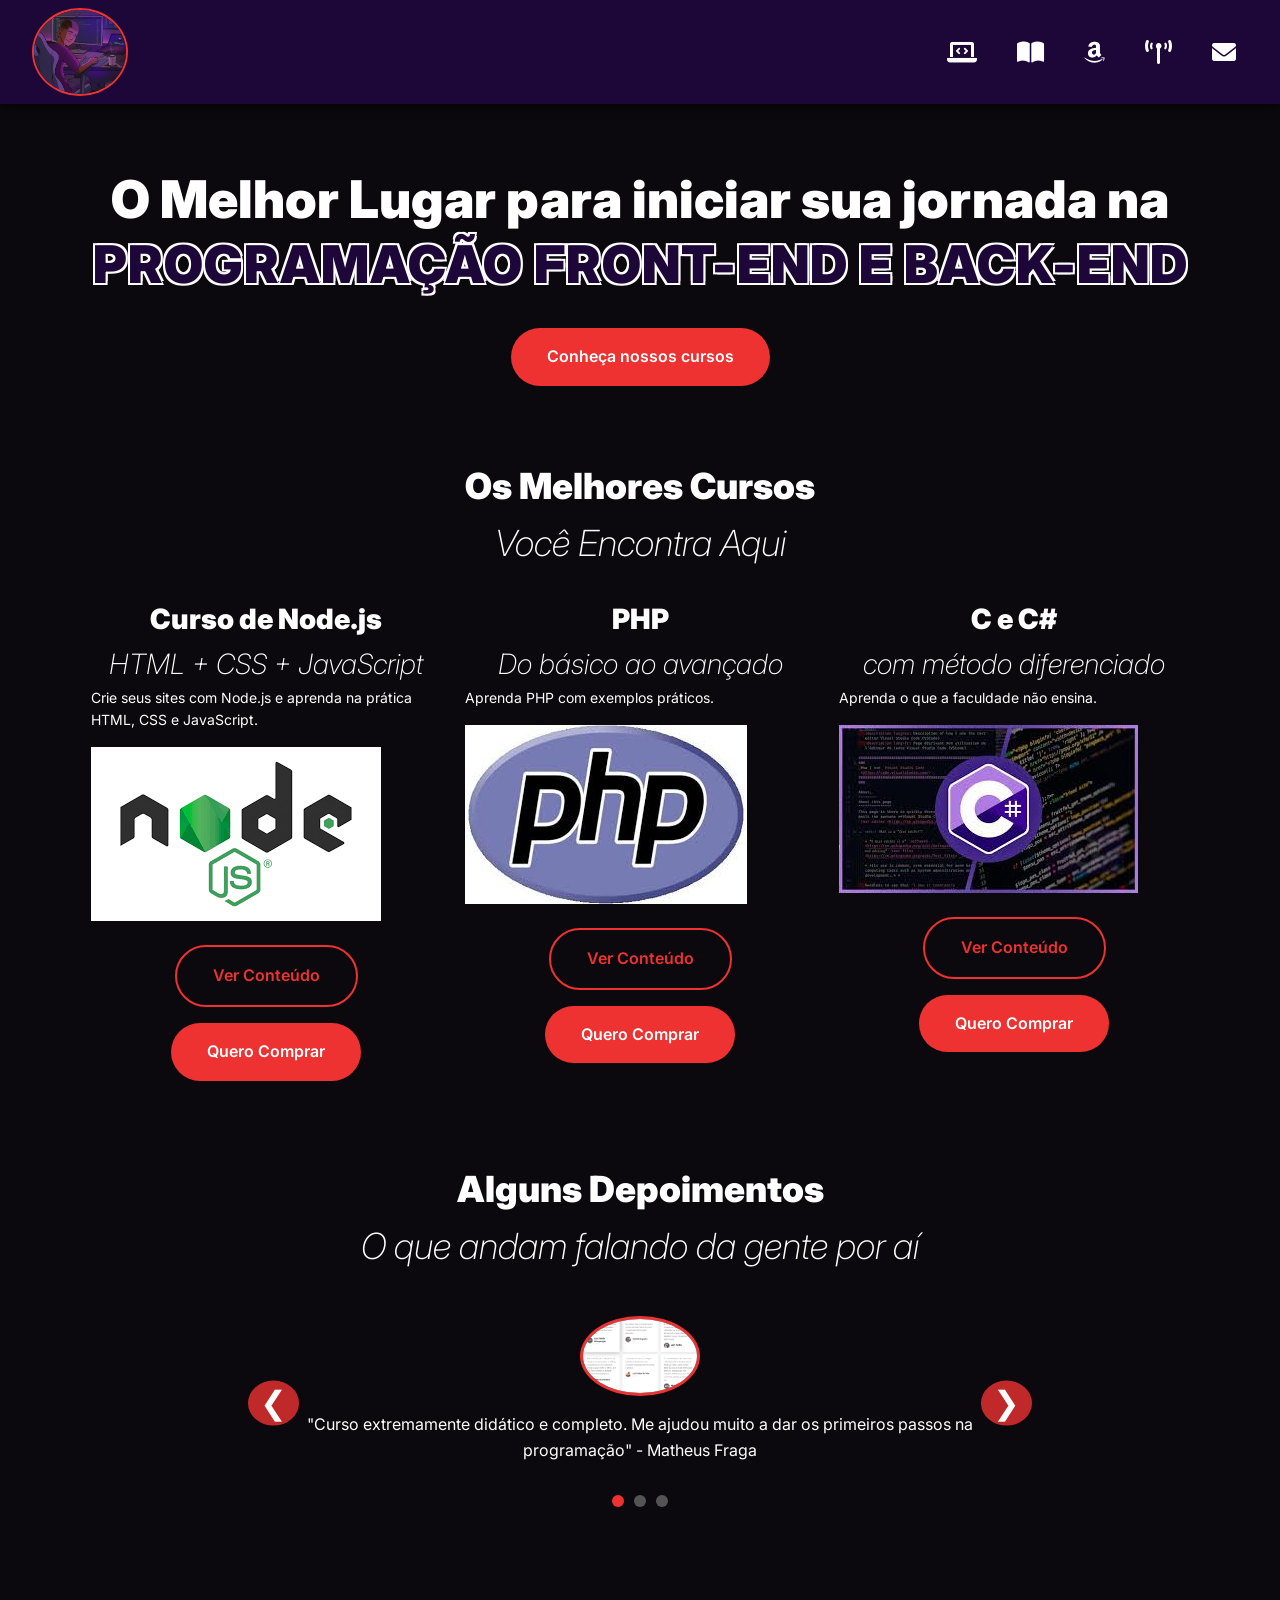
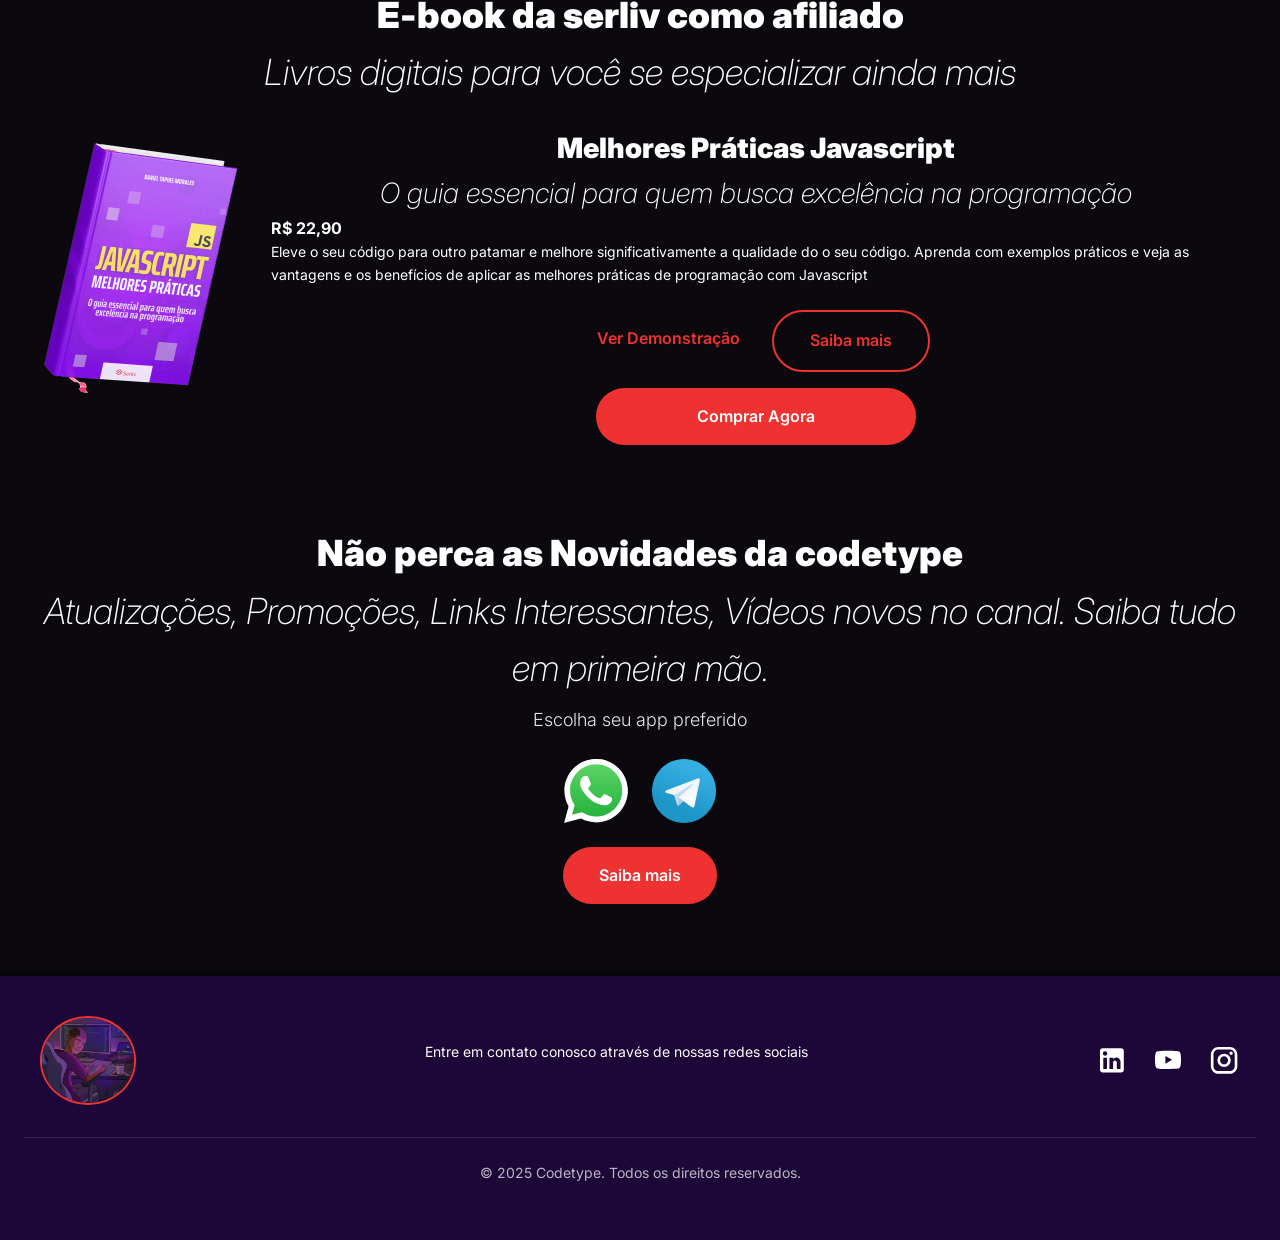
==== site codetype/index.html @ cc18e25d "Enviando atualizacao ao github" ====
<!DOCTYPE html>
<html lang="pt-br">

<head>
    <meta charset="UTF-8" />
    <meta name="viewport" content="width=device-width, initial-scale=1" />
    <title>Codetype</title>
    <link rel="preconnect" href="https://fonts.googleapis.com" />
    <link rel="preconnect" href="https://fonts.gstatic.com" crossorigin />
    <link href="https://fonts.googleapis.com/css2?family=Inter:wght@100..900&display=swap" rel="stylesheet" />

    <link rel="stylesheet" href="normalize/normalize.css" />
    <link rel="stylesheet" href="style/estilo.css" />

    <link rel="stylesheet" href="https://cdnjs.cloudflare.com/ajax/libs/font-awesome/6.0.0-beta3/css/all.min.css"
        integrity="sha512-Fo3rlrZj/k7ujTnHg4CGR2D7kSs0v4LLanw2qksYuRlEzO+tcaEPQogQ0KaoGN26/zrn20ImR1DfuLWnOo7aBA=="
        crossorigin="anonymous" referrerpolicy="no-referrer" />
</head>

<body class="no-js">

    <header class="header" role="banner">
        <div class="header__container">
            <div class="header__logo">
                <img src="images/programador.jpg" alt="Codetype Logotipo" />
            </div>

            <button class="mobile-menu-toggle" id="menu-toggle" aria-label="Abrir menu" aria-expanded="false"
                aria-controls="nav-menu">
                <span class="hamburger-line"></span>
                <span class="hamburger-line"></span>
                <span class="hamburger-line"></span>
            </button>

            <nav class="nav-menu" id="nav-menu" role="navigation" aria-label="Menu principal">
                <ul>
                    <li><a href="#courses"><i class="fas fa-laptop-code"></i> <span>Cursos Codetype</span></a></li>
                    <li><a href="#ebooks"><i class="fas fa-book-open"></i> <span>E-book da Serliv</span></a></li>
                    <li><a href="#amazon"><i class="fab fa-amazon"></i> <span>Produtos</span></a></li>
                    <li><a href="#channels"><i class="fas fa-broadcast-tower"></i> <span>Canais</span></a></li>
                    <li><a href="#socialmedia"><i class="fas fa-envelope"></i> <span>Contatos</span></a></li>
                </ul>
            </nav>
        </div>
    </header>

    <div class="menu-overlay" id="menu-overlay"></div>

    <main>
        <section class="hero">
            <div class="container">
                <h1 class="hero__title">
                    O Melhor Lugar para iniciar sua jornada na
                    <span class="hero__title--upper">Programação <span class="no-wrap">Front-end e
                            Back-end</span></span>
                </h1>
                <a href="#courses" class="btn hero__cta">Conheça nossos cursos</a>
            </div>
        </section>

        <section class="courses container" id="courses">
            <div class="courses__title">
                <h2 class="h2">Os Melhores Cursos <span class="title--thin">Você Encontra Aqui</span></h2>
            </div>

            <div class="courses__carousel" data-carousel>
                <div class="courses__list" data-carousel-wrapper>
                    <article class="courses__card" data-carousel-item>
                        <div class="courses__card__content">
                            <h3 class="h3">Curso de Node.js <span class="title--thin">HTML + CSS + JavaScript</span>
                            </h3>
                            <p>Crie seus sites com Node.js e aprenda na prática HTML, CSS e JavaScript.</p>
                            <img src="images/node.png" alt="Capa curso Node.js" class="courses__card__img" />

                            <div class="courses__card__ctas">
                                <a href="#" class="btn btn--stroke">Ver Conteúdo</a>
                                <a href="#" class="btn">Quero Comprar</a>
                            </div>
                        </div>
                    </article>

                    <article class="courses__card" data-carousel-item>
                        <div class="courses__card__content">
                            <h3 class="h3">PHP <span class="title--thin">Do básico ao avançado</span></h3>
                            <p>Aprenda PHP com exemplos práticos.</p>
                            <img src="images/php.jpeg" alt="Capa curso PHP" class="courses__card__img" />

                            <div class="courses__card__ctas">
                                <a href="#" class="btn btn--stroke">Ver Conteúdo</a>
                                <a href="#" class="btn">Quero Comprar</a>
                            </div>
                        </div>
                    </article>

                    <article class="courses__card" data-carousel-item>
                        <div class="courses__card__content">
                            <h3 class="h3">C e C#<span class="title--thin">com método diferenciado</span></h3>
                            <p>Aprenda o que a faculdade não ensina.</p>
                            <img src="images/c.jpeg" alt="Capa curso C" class="courses__card__img" />
                            <div class="courses__card__ctas">
                                <a href="#" class="btn btn--stroke">Ver Conteúdo</a>
                                <a href="#" class="btn">Quero Comprar</a>
                            </div>
                        </div>
                    </article>
                </div>
            </div>
        </section>

        <section class="testimonials container" aria-label="Depoimentos">
            <h2 class="h2">Alguns Depoimentos <span class="title--thin">O que andam falando da gente por aí</span></h2>

            <div class="testimonials__carousel" id="testimonial-carousel">
                <button class="carousel__btn carousel__btn--prev" aria-label="Depoimento anterior">&#10094;</button>

                <div class="testimonials__carousel__wrapper" data-carousel-wrapper>
                    <article class="testimonial-item" data-carousel-item>
                        <img src="images/depoimentos-curso-matheus-fraga-fabrica-de-apps.png"
                            alt="Depoimento 01 - Curso bastante didático" />
                        <blockquote> "Curso extremamente didático e completo. Me ajudou muito a dar os primeiros passos
                            na programação" - Matheus Fraga
                        </blockquote>
                    </article>
                    <article class="testimonial-item" data-carousel-item>
                        <img src="images/depoimentos.jpeg"
                            alt="Depoimento 02 - Simplesmente o melhor curso de fundamentos" />
                        <blockquote> Simplesmente o melhor curso de fundamentos que já fiz. Recomendo muito para
                            iniciantes! - Ana Silva
                        </blockquote>
                    </article>

                    <article class="testimonial-item" data-carousel-item>
                        <img src="images/depoimentos-curso-matheus-fraga-fabrica-de-apps.png"
                            alt="Depoimento 03 - Aprendi muito rápido" />
                        <blockquote> Aprendi muito rápido e com exemplos práticos. O suporte também é muito bom! - Ana
                            Silva
                        </blockquote>
                    </article>
                </div>

                <button class="carousel__btn carousel__btn--next" aria-label="Próximo depoimento">&#10095;</button>
                <div class="carousel-indicators" role="tablist" aria-label="Indicadores de depoimentos">
                    <button role="tab" aria-selected="true" aria-controls="testimonial-0" id="indicator-0"
                        tabindex="0"></button>
                    <button role="tab" aria-selected="false" aria-controls="testimonial-1" id="indicator-1"
                        tabindex="-1"></button>
                    <button role="tab" aria-selected="false" aria-controls="testimonial-2" id="indicator-2"
                        tabindex="-1"></button>
                </div>
            </div>
        </section>

        <section class="books container" id="ebooks">
            <h2 class="h2">E-book da serliv como afiliado <span class="title--thin"> Livros digitais para você se
                    especializar ainda mais</span></h2>
            <div class="books__list">
                <article class="books__card">
                    <img src="images/melhorias-js (1).png" alt="Melhores Práticas Javascript"
                        class="books__card__img" />
                    <div class="books__card__content">
                        <h3 class="h3">Melhores Práticas Javascript <span class="title--thin"> O guia essencial para
                                quem busca excelência na programação</span></h3>
                        <h4 class="books__card__price">R$ 22,90</h4>
                        <p>Eleve o seu código para outro patamar e melhore significativamente a qualidade do o seu
                            código. Aprenda com exemplos práticos e veja as vantagens e os benefícios de aplicar as
                            melhores práticas de programação com Javascript</p>
                        <div class="books__card__ctas">
                            <div class="books__card__ctas-group">
                                <a href="https://drive.google.com/file/d/1xcwOqrZ287QyJivQ5qEngwfHOlJfB3HP/view"
                                    class="btn btn--ghost" target="_blank" rel="noopener noreferrer">Ver
                                    Demonstração</a>
                                <a href="#" class="btn btn--stroke">Saiba mais</a>
                            </div>
                            <a href="https://pay.hotmart.com/W97225734H?bid=1751412371715" class="btn btn--full-width"
                                target="_blank" rel="noopener noreferrer">Comprar Agora</a>
                        </div>
                    </div>
                </article>
            </div>
        </section>

        <section class="news container" id="channels">
            <div class="news__header">
                <h2 class="h2">Não perca as Novidades da codetype <span class="title--thin">Atualizações, Promoções,
                        Links
                        Interessantes, Vídeos novos no canal. Saiba tudo em primeira mão.</span></h2>
                <p class="news__disclaimer">Escolha seu app preferido</p>
            </div>

            <div class="news__apps-carousel" data-carousel>
                <div class="news__apps-group" data-carousel-wrapper>
                    <a href="#" class="news__icon" data-carousel-item><img src="images/whatsapp.svg"
                            alt="Whatsapp logo" /></a>
                    <a href="#" class="news__icon" data-carousel-item><img src="images/telegram.svg"
                            alt="Telegram logo" /></a>
                </div>
            </div>

            <div class="news__saiba-mais-wrap">
                <a href="#" class="btn">Saiba mais</a>
            </div>
        </section>
    </main>

    <footer class="footer" id="socialmedia">
        <div class="container footer__container">
            <img src="images/programador.jpg" alt="programador logotipo" class="footer__logo" />

            <p class="footer__contact-text">Entre em contato conosco através de nossas redes sociais</p>

            <ul class="footer__socialLinks">
                <li><a href="#" aria-label="LinkedIn"><img src="images/mdi_linkedin.svg" alt="LinkedIn" /></a></li>
                <li><a href="#" aria-label="YouTube"><img src="images/mdi_youtube.svg" alt="YouTube" /></a></li>
                <li><a href="#" aria-label="Instagram"><img src="images/mdi_instagram.svg" alt="Instagram" /></a></li>
            </ul>
        </div>
        <div class="footer__copyright">
            <p>© 2025 Codetype. Todos os direitos reservados.</p>
        </div>
    </footer>

    <script src="script/menu.js"></script>
    <script src="script/carousel.js"></script>

</body>

</html>
---- site codetype/style/estilo.css ----
/* Variáveis */
:root {
  --page-bg: #0b090d;
  --text-color: #ffffff;
  --primary-color: #ee3231;
  --menu-bg: #1d0738;
  --transition-speed: 0.4s;
  --h1-size: 1.75rem;
  --h2-size: 1.5rem;
  --h3-size: 1.25rem;
}

/* Reset básico */
* {
  margin: 0;
  padding: 0;
  box-sizing: border-box;
}

body {
  font-family: "Inter", sans-serif;
  background: var(--page-bg);
  color: var(--text-color);
  overflow-x: hidden;
  line-height: 1.6;
}

a {
  text-decoration: none;
  color: inherit;
}

img {
  max-width: 100%;
  height: auto;
  display: block;
}

.container {
  margin-inline: 1.5rem;
}

.no-wrap {
  white-space: nowrap;
}

/* ---------- Cabeçalho Unificado ---------- */
.header {
  position: sticky;
  top: 0;
  left: 0;
  width: 100%;
  background-color: var(--menu-bg);
  z-index: 100;
  box-shadow: 0 2px 10px rgba(0, 0, 0, 0.7);
}

.header__container {
  display: flex;
  justify-content: space-between;
  align-items: center;
  padding: 1rem 1.5rem;
  position: relative;
}

.header__logo {
  width: 4.75rem;
  z-index: 101;
}

.header__logo img {
  width: 100%;
  border-radius: 50%;
  border: 2px solid var(--primary-color);
}

/* Botão hambúrguer */
.mobile-menu-toggle {
  display: flex;
  flex-direction: column;
  justify-content: space-between;
  width: 2rem;
  height: 1.5rem;
  background: transparent;
  border: none;
  cursor: pointer;
  z-index: 101;
  padding: 0;
}

.hamburger-line {
  width: 100%;
  height: 0.25rem;
  background: var(--text-color);
  border-radius: 10px;
  transition: transform var(--transition-speed) ease,
    opacity var(--transition-speed) ease;
}

/* Animação X */
.mobile-menu-toggle.active .hamburger-line:first-child {
  transform: translateY(0.55rem) rotate(45deg);
}
.mobile-menu-toggle.active .hamburger-line:nth-child(2) {
  opacity: 0;
}
.mobile-menu-toggle.active .hamburger-line:last-child {
  transform: translateY(-0.55rem) rotate(-45deg);
}

/* Overlay para fechar clicando fora */
.menu-overlay {
  position: fixed;
  top: 0;
  left: 0;
  width: 100%;
  height: 100%;
  background: rgba(0, 0, 0, 0.7);
  z-index: 98;
  opacity: 0;
  visibility: hidden;
  transition: opacity var(--transition-speed) ease;
  pointer-events: none;
}

.menu-overlay.active {
  opacity: 1;
  visibility: visible;
  pointer-events: auto;
}

/* ---------- Navegação / Menu Mobile ---------- */
.nav-menu {
  position: fixed;
  top: 0;
  left: 0;
  width: 80%;
  max-width: 320px;
  height: 100vh;
  background: var(--menu-bg);
  padding-top: 6rem;
  transform: translateX(-100%);
  transition: transform var(--transition-speed) cubic-bezier(0.23, 1, 0.32, 1);
  z-index: 99;
  box-shadow: 3px 0 15px rgba(0, 0, 0, 0.3);
  overflow-y: auto;
}

.nav-menu.active {
  transform: translateX(0);
}

.nav-menu ul {
  list-style: none;
  display: flex;
  flex-direction: column;
  gap: 1.5rem;
  padding: 2rem;
}

.nav-menu a {
  display: flex;
  align-items: center;
  gap: 1rem;
  font-size: 1.25rem;
  padding: 1rem 1.5rem;
  border-radius: 8px;
  color: #ffffff;
  transition: all 0.3s ease;
  position: relative;
}

.nav-menu a i {
  width: 24px;
  text-align: center;
}

.nav-menu a:hover,
.nav-menu a:focus {
  background-color: rgba(238, 50, 49, 0.1);
  color: var(--primary-color);
  outline: none;
}

.nav-menu a::before {
  content: "";
  position: absolute;
  left: 0;
  top: 0;
  height: 100%;
  width: 4px;
  background: var(--primary-color);
  transform: scaleY(0);
  transform-origin: top;
  transition: transform 0.3s ease;
}

.nav-menu a:hover::before,
.nav-menu a:focus::before {
  transform: scaleY(1);
}

/* Botões */
.btn {
  display: inline-block;
  background: var(--primary-color);
  color: #fff;
  padding: 1rem 2.25rem;
  border-radius: 10rem;
  font-weight: 600;
  font-size: 1rem;
  transition: background-color 0.3s ease, transform 0.3s ease,
    box-shadow 0.3s ease;
  border: none;
  cursor: pointer;
  user-select: none;
  text-align: center;
}

.btn:hover,
.btn:focus {
  background-color: #cc292a;
  transform: translateY(-2px);
  box-shadow: 0 4px 10px rgba(238, 50, 49, 0.3);
  outline: none;
}

.btn--stroke {
  background: transparent;
  border: 2px solid var(--primary-color);
  color: var(--primary-color);
}

.btn--ghost {
  background: transparent;
  border: none;
  color: var(--primary-color);
  padding: 1rem;
}

/* Tipografia */
h1,
.h1 {
  font-size: var(--h1-size);
  font-weight: 900;
  line-height: 1.1;
}
h2,
.h2 {
  font-size: var(--h2-size);
  font-weight: 900;
  text-align: center;
  margin-bottom: 1.5rem;
}
h3,
.h3 {
  font-size: var(--h3-size);
  font-weight: 900;
  text-align: center;
}
p {
  font-size: 0.875rem;
  line-height: 1.6;
  margin-bottom: 1rem;
}

.title--thin {
  font-weight: 200;
  font-style: italic;
  display: block;
}

/* Seções Principais */
main *::-webkit-scrollbar {
  height: 0.25rem;
}
main *::-webkit-scrollbar-track {
  background: transparent;
}
main *::-webkit-scrollbar-thumb {
  background-color: var(--primary-color);
}

section {
  padding: 2.5rem 0;
}

/* Hero Section */
.hero {
  text-align: center;
  display: flex;
  flex-direction: column;
  gap: 2.5rem;
  align-items: center;
  padding-top: 2rem;
  padding-bottom: 2rem;
}

.hero__title--upper {
  text-transform: uppercase;
  margin-top: 0.5rem;
  display: block;
  color: #1d0738;
  text-shadow: 2px 2px #fff, -2px -2px #fff, -2px 2px #fff, 2px -2px #fff;
  letter-spacing: 1px;
}

/* Cursos */
.courses__list {
  display: flex;
  justify-content: center;
  flex-wrap: wrap;
  gap: 1.5rem;
}

.courses__card {
  flex-basis: 350px;
}

.courses__card__ctas {
  display: flex;
  flex-wrap: wrap;
  justify-content: center;
  gap: 1rem;
  margin-top: 1.5rem;
}

/* Testimonials Carousel */
.testimonials__carousel {
  position: relative;
  overflow: hidden;
  max-width: 800px;
  margin: 0 auto;
}
.testimonials__carousel__wrapper {
  display: flex;
  transition: transform 0.5s ease-in-out;
  will-change: transform;
}
.testimonial-item {
  flex: 0 0 100%;
  padding: 1rem;
  box-sizing: border-box;
  text-align: center;
  color: var(--text-color);
}
.testimonial-item img {
  max-width: 120px;
  border-radius: 50%;
  margin: 0 auto 1rem;
  border: 3px solid var(--primary-color);
}
.carousel__btn {
  position: absolute;
  top: 50%;
  transform: translateY(-50%);
  background: rgba(238, 50, 49, 0.8);
  border: none;
  color: #fff;
  font-size: 2rem;
  padding: 0.25rem 0.75rem;
  cursor: pointer;
  border-radius: 50%;
  z-index: 10;
}
.carousel__btn--prev {
  left: 0.5rem;
}
.carousel__btn--next {
  right: 0.5rem;
}
.carousel-indicators {
  display: flex;
  justify-content: center;
  margin-top: 1rem;
  gap: 10px;
}
.carousel-indicators button {
  width: 12px;
  height: 12px;
  border-radius: 50%;
  background: rgba(255, 255, 255, 0.3);
  border: none;
  cursor: pointer;
}
.carousel-indicators button[aria-selected="true"] {
  background: var(--primary-color);
}

/* E-book */
.books__card {
  display: flex;
  flex-direction: column;
  align-items: center;
}

.books__card__img {
  max-width: 250px;
  margin-bottom: 1.5rem;
}

.books__card__ctas {
  display: flex;
  flex-direction: column;
  align-items: center;
  gap: 1rem;
  margin-top: 1.5rem;
  width: 100%;
}

.books__card__ctas-group {
  display: flex;
  flex-wrap: wrap;
  justify-content: center;
  gap: 1rem;
}

.btn--full-width {
  width: 100%;
  max-width: 320px;
}

/* ESTILOS CORRIGIDOS PARA A SEÇÃO DE NOVIDADES */
.news {
  display: flex;
  flex-direction: column;
  align-items: center;
  text-align: center;
  gap: 1.5rem; /* Espaçamento entre o texto, os apps e o botão */
}

.news__header .h2 {
  margin-bottom: 0.5rem; /* Ajusta o espaço abaixo do título */
}

.news__disclaimer {
  font-size: 1.125rem;
  font-weight: 300;
  margin: 0;
  color: rgba(255, 255, 255, 0.9);
}

.news__apps-group {
  display: flex;
  justify-content: center;
  gap: 1.5rem;
}

.news__icon img {
  width: 64px;
  transition: transform 0.3s ease;
}

.news__icon:hover img {
  transform: scale(1.1);
}
/* FIM DA CORREÇÃO */

/* ---------- Footer ---------- */
.footer {
  background: var(--menu-bg);
  padding: 2.5rem 1.5rem;
  margin-top: 2rem;
  box-shadow: 0 -2px 10px rgba(0, 0, 0, 0.7);
}

.footer__container {
  display: flex;
  flex-direction: column;
  align-items: center;
  text-align: center;
  gap: 1.5rem;
}

.footer__logo {
  width: 6rem;
  border-radius: 50%;
  border: 2px solid var(--primary-color);
}

.footer__socialLinks {
  list-style: none;
  display: flex;
  gap: 1.5rem;
  padding: 0;
}

.footer__socialLinks a img {
  width: 32px;
  transition: transform 0.3s ease;
}

.footer__socialLinks a:hover img {
  transform: scale(1.1);
}

.footer__copyright {
  text-align: center;
  margin-top: 2rem;
  padding-top: 1.5rem;
  border-top: 1px solid rgba(255, 255, 255, 0.1);
  font-size: 0.875rem;
  color: rgba(255, 255, 255, 0.7);
}

/* ---------- ESTILOS PARA DESKTOP ---------- */
@media (min-width: 1024px) {
  :root {
    --h1-size: 3.25rem;
    --h2-size: 2.25rem;
    --h3-size: 1.75rem;
  }

  .container {
    max-width: 1200px;
    margin-inline: auto;
  }

  /* Esconde o botão hambúrguer no desktop */
  .mobile-menu-toggle {
    display: none;
  }

  .header__container {
    padding: 0.5rem 2rem;
  }

  .header__logo {
    width: 6rem;
  }

  /* Transforma o menu em uma barra de navegação horizontal */
  .nav-menu {
    position: static;
    width: auto;
    max-width: none;
    height: auto;
    background: transparent;
    padding-top: 0;
    transform: none;
    box-shadow: none;
    overflow-y: visible;
  }

  .nav-menu ul {
    flex-direction: row;
    justify-content: center;
    gap: 1rem;
    padding: 0;
  }

  /* ESTILO DOS ÍCONES NO DESKTOP */
  .nav-menu a {
    padding: 0.75rem;
    border-radius: 50%;
    background-color: transparent;
    line-height: 1;
  }

  .nav-menu a i {
    font-size: 1.5rem;
    margin: 0;
    width: auto;
  }

  /* Esconde o texto do menu no desktop */
  .nav-menu a span {
    display: none;
  }

  .nav-menu a::before {
    display: none;
  }

  .nav-menu a:hover,
  .nav-menu a:focus {
    background-color: rgba(238, 50, 49, 0.2);
  }

  .books__card {
    flex-direction: row;
    align-items: center;
    gap: 2rem;
  }

  /* Estilos do Footer para Desktop */
  .footer__container {
    flex-direction: row;
    justify-content: space-between;
    text-align: left;
  }
}
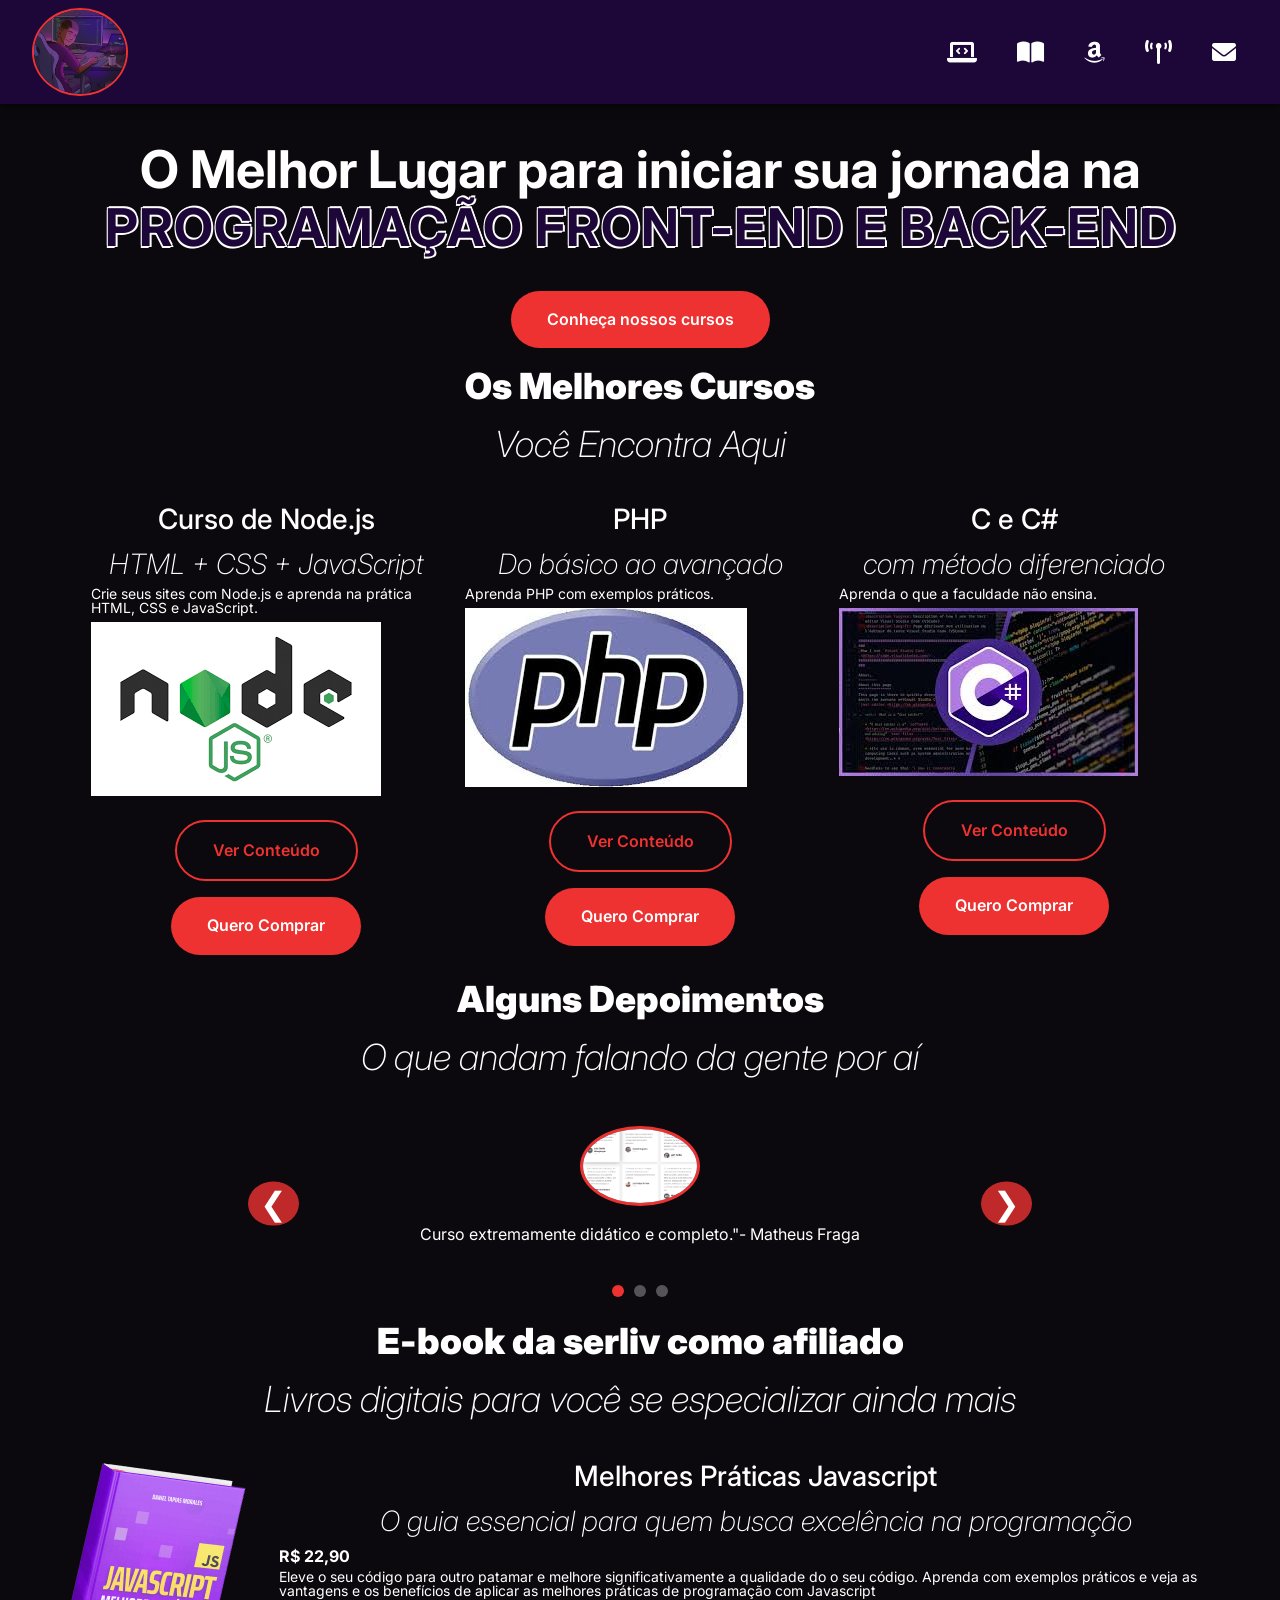
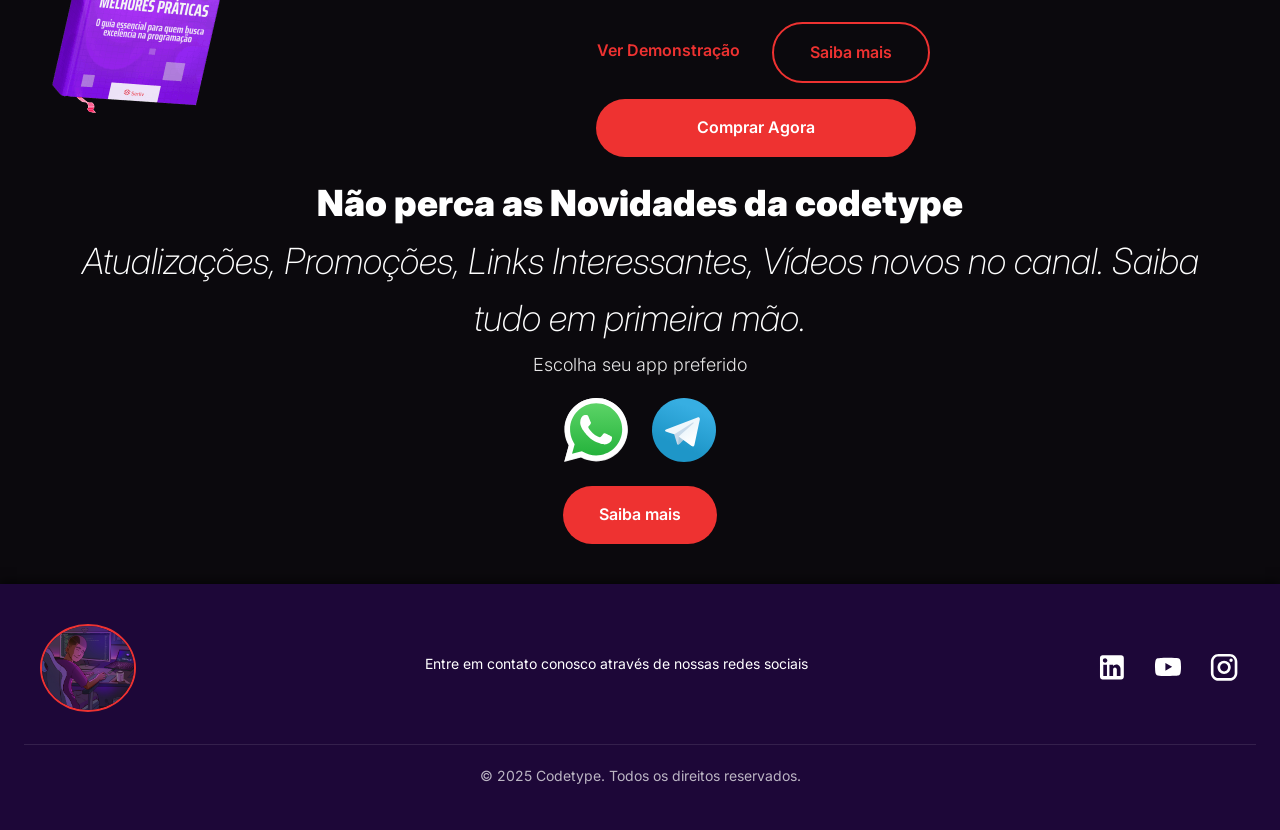
==== commit 23ef5986: "Enviando atualizacao ao github" ====
--- a/site codetype/index.html
+++ b/site codetype/index.html
@@ -117,22 +117,21 @@
                     <article class="testimonial-item" data-carousel-item>
                         <img src="images/depoimentos-curso-matheus-fraga-fabrica-de-apps.png"
                             alt="Depoimento 01 - Curso bastante didático" />
-                        <blockquote> "Curso extremamente didático e completo. Me ajudou muito a dar os primeiros passos
-                            na programação" - Matheus Fraga
+                        <blockquote> Curso extremamente didático e completo."- Matheus
+                            Fraga
                         </blockquote>
                     </article>
                     <article class="testimonial-item" data-carousel-item>
                         <img src="images/depoimentos.jpeg"
                             alt="Depoimento 02 - Simplesmente o melhor curso de fundamentos" />
-                        <blockquote> Simplesmente o melhor curso de fundamentos que já fiz. Recomendo muito para
-                            iniciantes! - Ana Silva
+                        <blockquote>"Simplesmente o melhor curso de fundamentos que já fiz." - Ana Silva
                         </blockquote>
                     </article>
 
                     <article class="testimonial-item" data-carousel-item>
                         <img src="images/depoimentos-curso-matheus-fraga-fabrica-de-apps.png"
                             alt="Depoimento 03 - Aprendi muito rápido" />
-                        <blockquote> Aprendi muito rápido e com exemplos práticos. O suporte também é muito bom! - Ana
+                        <blockquote>"Aprendi muito rápido e com exemplos práticos!" - Ana
                             Silva
                         </blockquote>
                     </article>
--- a/site codetype/style/estilo.css
+++ b/site codetype/style/estilo.css
@@ -5,7 +5,7 @@
   --primary-color: #ee3231;
   --menu-bg: #1d0738;
   --transition-speed: 0.4s;
-  --h1-size: 1.75rem;
+  --h1-size: 1.3rem;
   --h2-size: 1.5rem;
   --h3-size: 1.25rem;
 }
@@ -242,7 +242,7 @@
 h1,
 .h1 {
   font-size: var(--h1-size);
-  font-weight: 900;
+  font-weight: 700;
   line-height: 1.1;
 }
 h2,
@@ -255,13 +255,13 @@
 h3,
 .h3 {
   font-size: var(--h3-size);
-  font-weight: 900;
+  font-weight: 500;
   text-align: center;
 }
 p {
   font-size: 0.875rem;
-  line-height: 1.6;
-  margin-bottom: 1rem;
+  line-height: 1em;
+  margin-bottom: 0.5em;
 }
 
 .title--thin {
@@ -282,7 +282,7 @@
 }
 
 section {
-  padding: 2.5rem 0;
+  padding: 0.5em;
 }
 
 /* Hero Section */
@@ -290,18 +290,18 @@
   text-align: center;
   display: flex;
   flex-direction: column;
-  gap: 2.5rem;
-  align-items: center;
-  padding-top: 2rem;
-  padding-bottom: 2rem;
+  gap: 0.1em;
+  align-items: center;
+  padding-top: 0.1em;
+  padding-bottom: 0.1em;
 }
 
 .hero__title--upper {
   text-transform: uppercase;
-  margin-top: 0.5rem;
+  margin-top: 1px;
   display: block;
   color: #1d0738;
-  text-shadow: 2px 2px #fff, -2px -2px #fff, -2px 2px #fff, 2px -2px #fff;
+  text-shadow: 2px 1px #fff, -0.2px -1px #fff, -1px 2px #fff, 1px -2px #fff;
   letter-spacing: 1px;
 }
 
